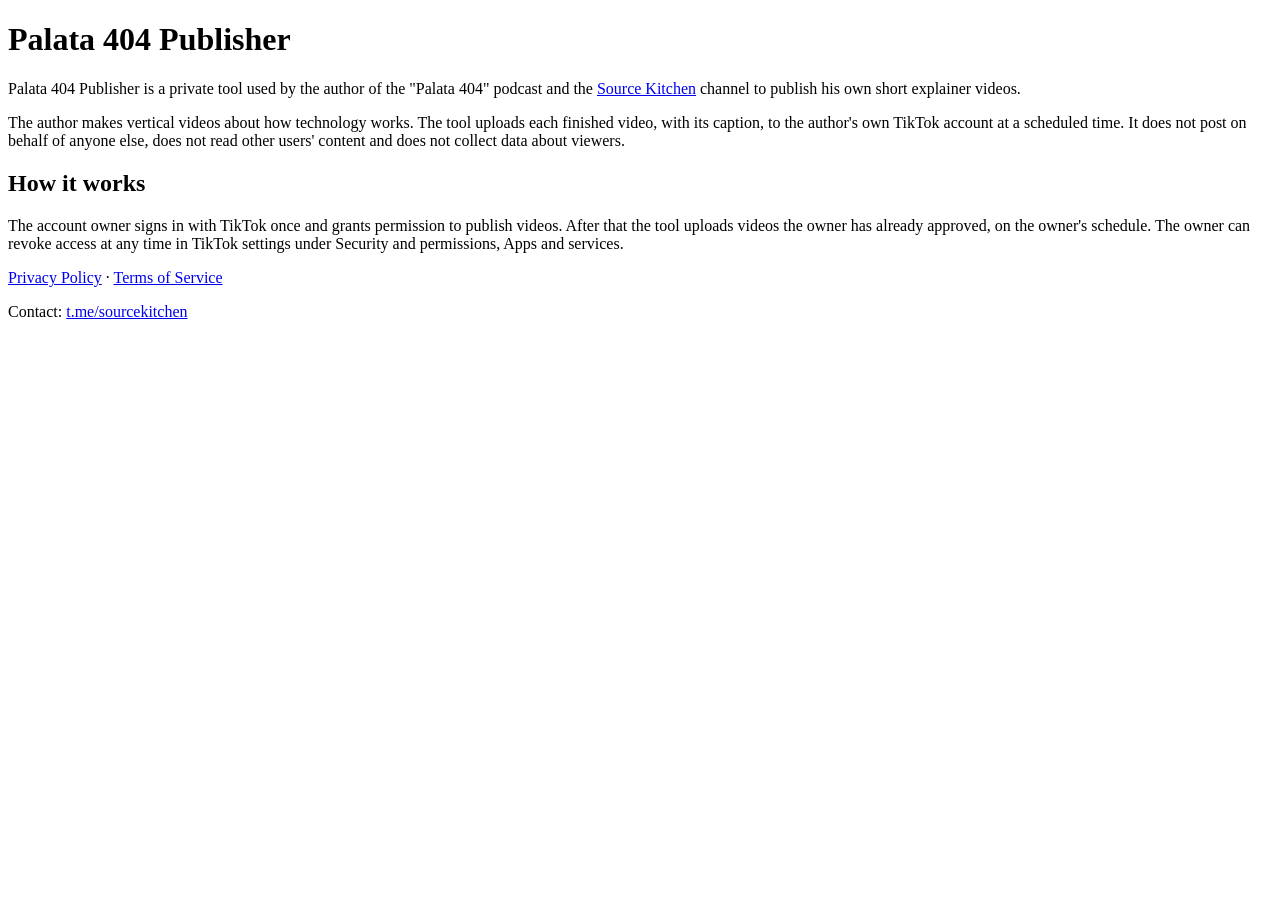
==== tiktok/index.html @ 08814f2f "tiktok: index.html" ====
<!doctype html><html lang="en"><head><meta charset="utf-8"><meta name="viewport" content="width=device-width,initial-scale=1">
<title>Palata 404 Publisher</title><link rel="stylesheet" href="style.css"></head><body>
<h1>Palata 404 Publisher</h1>
<p>Palata 404 Publisher is a private tool used by the author of the "Palata 404" podcast and the
<a href="https://t.me/sourcekitchen">Source Kitchen</a> channel to publish his own short explainer videos.</p>
<p>The author makes vertical videos about how technology works. The tool uploads each finished video, with its caption,
to the author's own TikTok account at a scheduled time. It does not post on behalf of anyone else, does not read other
users' content and does not collect data about viewers.</p>
<h2>How it works</h2>
<p>The account owner signs in with TikTok once and grants permission to publish videos. After that the tool uploads
videos the owner has already approved, on the owner's schedule. The owner can revoke access at any time in TikTok
settings under Security and permissions, Apps and services.</p>
<p><a href="privacy.html">Privacy Policy</a> · <a href="terms.html">Terms of Service</a></p>
<footer>Contact: <a href="https://t.me/sourcekitchen">t.me/sourcekitchen</a></footer>
</body></html>
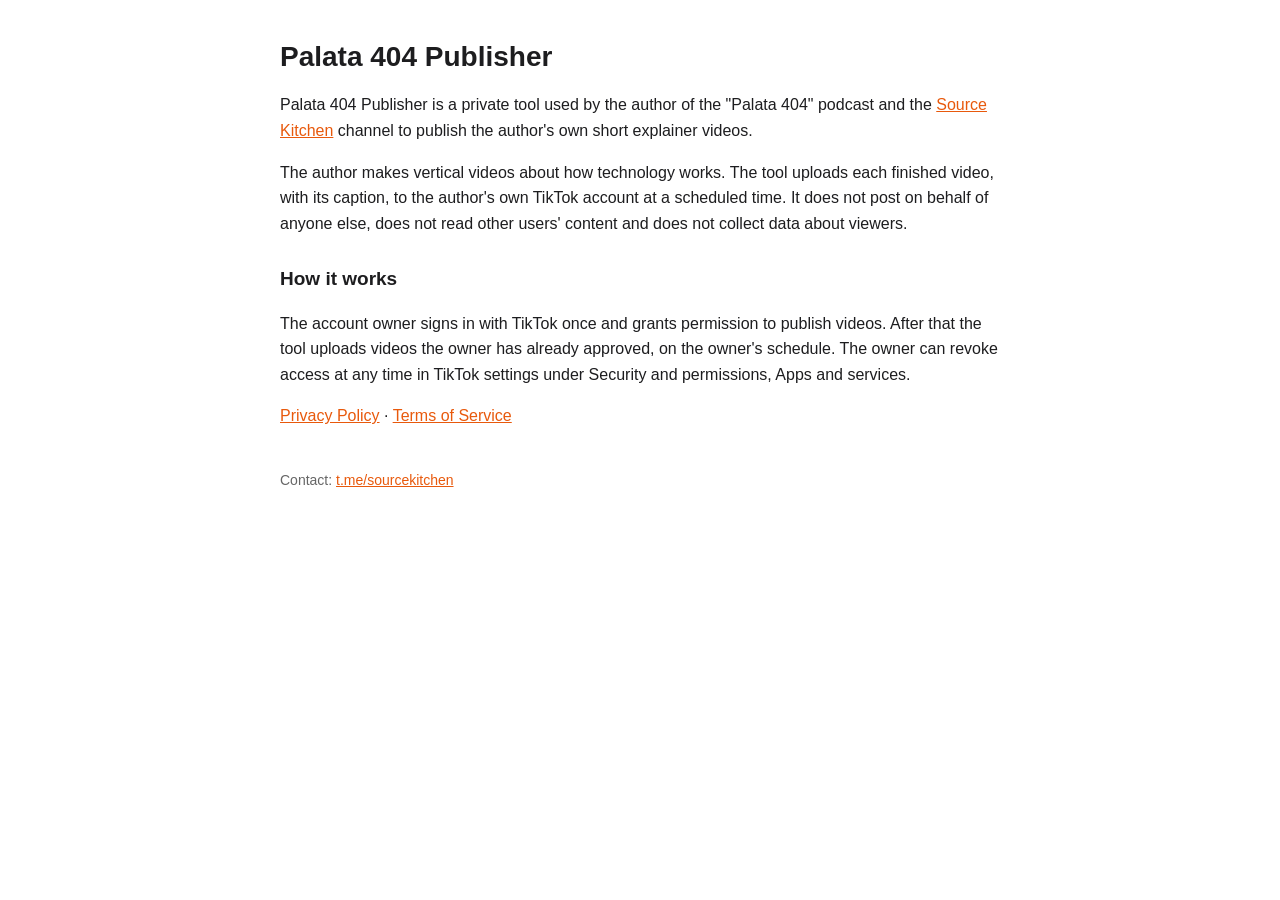
==== commit 0aaee356: "tiktok: index.html" ====
--- a/tiktok/index.html
+++ b/tiktok/index.html
@@ -2,7 +2,7 @@
 <title>Palata 404 Publisher</title><link rel="stylesheet" href="style.css"></head><body>
 <h1>Palata 404 Publisher</h1>
 <p>Palata 404 Publisher is a private tool used by the author of the "Palata 404" podcast and the
-<a href="https://t.me/sourcekitchen">Source Kitchen</a> channel to publish his own short explainer videos.</p>
+<a href="https://t.me/sourcekitchen">Source Kitchen</a> channel to publish the author's own short explainer videos.</p>
 <p>The author makes vertical videos about how technology works. The tool uploads each finished video, with its caption,
 to the author's own TikTok account at a scheduled time. It does not post on behalf of anyone else, does not read other
 users' content and does not collect data about viewers.</p>
--- a/tiktok/style.css
+++ b/tiktok/style.css
@@ -0,0 +1,2 @@
+body{font:16px/1.6 -apple-system,Segoe UI,Roboto,sans-serif;max-width:720px;margin:40px auto;padding:0 20px;color:#1d1d1f}
+h1{font-size:28px;line-height:1.2}h2{font-size:19px;margin-top:28px}a{color:#e8590c}footer{margin-top:40px;font-size:14px;color:#666}
